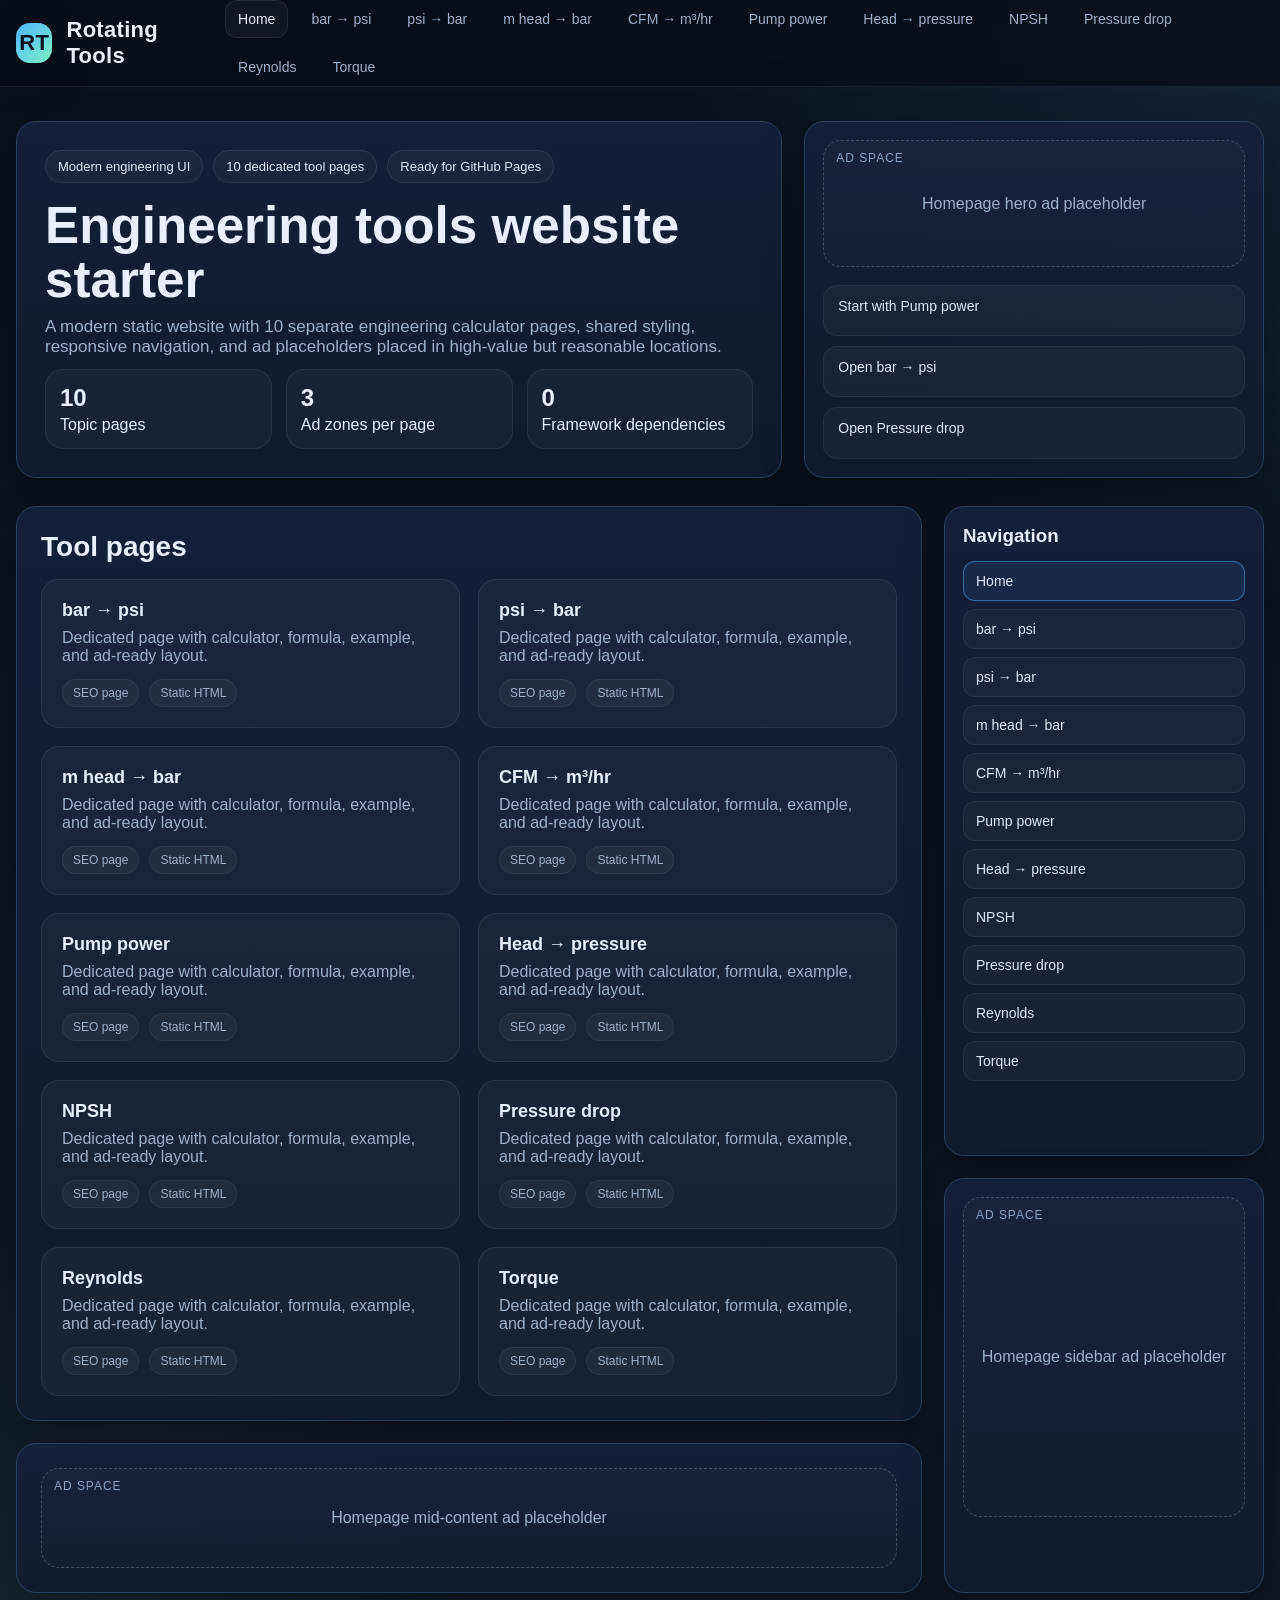
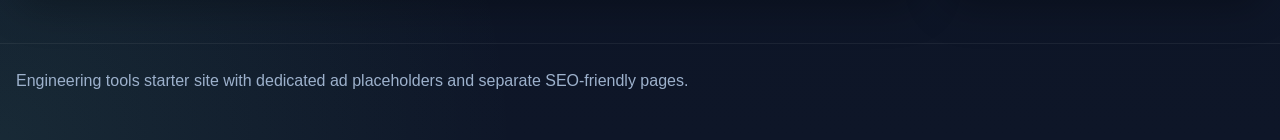
==== index.html @ d2c99e3f "Add files via upload" ====
<!DOCTYPE html>
<html lang="en">
<head>
  <meta charset="UTF-8" />
  <meta name="viewport" content="width=device-width, initial-scale=1.0" />
  <title>Home | Rotating Tools</title>
  <meta name="description" content="Engineering tools website starter with 10 separate engineering calculator pages." />
  <link rel="stylesheet" href="styles.css" />
</head>
<body>
  <header class="topbar">
    <div class="container topbar-inner">
      <a href="index.html" class="brand">
        <span class="brand-badge">RT</span>
        <span>Rotating Tools</span>
      </a>
      <button class="nav-toggle" onclick="toggleNav()">Menu</button>
      <nav class="nav-links">
        <a data-nav-link href="index.html">Home</a>
<a data-nav-link href="bar-to-psi.html">bar → psi</a>
<a data-nav-link href="psi-to-bar.html">psi → bar</a>
<a data-nav-link href="m-head-to-bar.html">m head → bar</a>
<a data-nav-link href="cfm-to-m3hr.html">CFM → m³/hr</a>
<a data-nav-link href="pump-power.html">Pump power</a>
<a data-nav-link href="pump-head-to-pressure.html">Head → pressure</a>
<a data-nav-link href="npsh.html">NPSH</a>
<a data-nav-link href="pressure-drop.html">Pressure drop</a>
<a data-nav-link href="reynolds-number.html">Reynolds</a>
<a data-nav-link href="torque.html">Torque</a>
      </nav>
    </div>
  </header>
  
<section class="hero">
  <div class="container hero-grid">
    <div class="card hero-main">
      <div class="badges">
        <span class="badge">Modern engineering UI</span>
        <span class="badge">10 dedicated tool pages</span>
        <span class="badge">Ready for GitHub Pages</span>
      </div>
      <h1>Engineering tools website starter</h1>
      <p>
        A modern static website with 10 separate engineering calculator pages, shared styling,
        responsive navigation, and ad placeholders placed in high-value but reasonable locations.
      </p>
      <div class="kpis">
        <div class="kpi"><strong>10</strong><span>Topic pages</span></div>
        <div class="kpi"><strong>3</strong><span>Ad zones per page</span></div>
        <div class="kpi"><strong>0</strong><span>Framework dependencies</span></div>
      </div>
    </div>
    <aside class="card hero-side">
      <div class="ad-slot">Homepage hero ad placeholder</div>
      <div class="side-list">
        <a href="pump-power.html">Start with Pump power</a>
        <a href="bar-to-psi.html">Open bar → psi</a>
        <a href="pressure-drop.html">Open Pressure drop</a>
      </div>
    </aside>
  </div>
</section>

<section class="page">
  <div class="container page-grid">
    <main class="content">
      <section class="card section">
        <h2>Tool pages</h2>
        <div class="home-grid">
          
          <a class="tool-card" href="bar-to-psi.html">
            <h3>bar → psi</h3>
            <p>Dedicated page with calculator, formula, example, and ad-ready layout.</p>
            <div class="meta"><span>SEO page</span><span>Static HTML</span></div>
          </a>
          <a class="tool-card" href="psi-to-bar.html">
            <h3>psi → bar</h3>
            <p>Dedicated page with calculator, formula, example, and ad-ready layout.</p>
            <div class="meta"><span>SEO page</span><span>Static HTML</span></div>
          </a>
          <a class="tool-card" href="m-head-to-bar.html">
            <h3>m head → bar</h3>
            <p>Dedicated page with calculator, formula, example, and ad-ready layout.</p>
            <div class="meta"><span>SEO page</span><span>Static HTML</span></div>
          </a>
          <a class="tool-card" href="cfm-to-m3hr.html">
            <h3>CFM → m³/hr</h3>
            <p>Dedicated page with calculator, formula, example, and ad-ready layout.</p>
            <div class="meta"><span>SEO page</span><span>Static HTML</span></div>
          </a>
          <a class="tool-card" href="pump-power.html">
            <h3>Pump power</h3>
            <p>Dedicated page with calculator, formula, example, and ad-ready layout.</p>
            <div class="meta"><span>SEO page</span><span>Static HTML</span></div>
          </a>
          <a class="tool-card" href="pump-head-to-pressure.html">
            <h3>Head → pressure</h3>
            <p>Dedicated page with calculator, formula, example, and ad-ready layout.</p>
            <div class="meta"><span>SEO page</span><span>Static HTML</span></div>
          </a>
          <a class="tool-card" href="npsh.html">
            <h3>NPSH</h3>
            <p>Dedicated page with calculator, formula, example, and ad-ready layout.</p>
            <div class="meta"><span>SEO page</span><span>Static HTML</span></div>
          </a>
          <a class="tool-card" href="pressure-drop.html">
            <h3>Pressure drop</h3>
            <p>Dedicated page with calculator, formula, example, and ad-ready layout.</p>
            <div class="meta"><span>SEO page</span><span>Static HTML</span></div>
          </a>
          <a class="tool-card" href="reynolds-number.html">
            <h3>Reynolds</h3>
            <p>Dedicated page with calculator, formula, example, and ad-ready layout.</p>
            <div class="meta"><span>SEO page</span><span>Static HTML</span></div>
          </a>
          <a class="tool-card" href="torque.html">
            <h3>Torque</h3>
            <p>Dedicated page with calculator, formula, example, and ad-ready layout.</p>
            <div class="meta"><span>SEO page</span><span>Static HTML</span></div>
          </a>
        </div>
      </section>
      <section class="card section">
        <div class="ad-slot">Homepage mid-content ad placeholder</div>
      </section>
    </main>
    <aside class="sidebar">
      <section class="card tool-menu">
        <h3>Navigation</h3>
        <div class="menu-list">
          <a class="active" data-nav-link href="index.html">Home</a>
<a class="" data-nav-link href="bar-to-psi.html">bar → psi</a>
<a class="" data-nav-link href="psi-to-bar.html">psi → bar</a>
<a class="" data-nav-link href="m-head-to-bar.html">m head → bar</a>
<a class="" data-nav-link href="cfm-to-m3hr.html">CFM → m³/hr</a>
<a class="" data-nav-link href="pump-power.html">Pump power</a>
<a class="" data-nav-link href="pump-head-to-pressure.html">Head → pressure</a>
<a class="" data-nav-link href="npsh.html">NPSH</a>
<a class="" data-nav-link href="pressure-drop.html">Pressure drop</a>
<a class="" data-nav-link href="reynolds-number.html">Reynolds</a>
<a class="" data-nav-link href="torque.html">Torque</a>
        </div>
      </section>
      <section class="card section" style="padding:18px">
        <div class="ad-slot tall">Homepage sidebar ad placeholder</div>
      </section>
    </aside>
  </div>
</section>

  <footer class="foot">
    <div class="container">
      Engineering tools starter site with dedicated ad placeholders and separate SEO-friendly pages.
    </div>
  </footer>
  <script src="app.js"></script>
</body>
</html>
---- styles.css ----
:root{
  --bg:#0b1220;
  --bg-soft:#121c30;
  --panel:#13203a;
  --panel-2:#172743;
  --line:#27405f;
  --text:#e8f0ff;
  --muted:#9db1cc;
  --accent:#4db6ff;
  --accent-2:#7ef0c4;
  --danger:#ff8f8f;
  --warning:#ffd479;
  --shadow:0 14px 40px rgba(0,0,0,.28);
  --radius:20px;
}
*{box-sizing:border-box}
html{scroll-behavior:smooth}
body{
  margin:0;
  font-family:Inter,Segoe UI,Arial,sans-serif;
  background:
    radial-gradient(circle at top right, rgba(77,182,255,.12), transparent 28%),
    radial-gradient(circle at bottom left, rgba(126,240,196,.09), transparent 24%),
    linear-gradient(180deg,#09111d 0%, #0e1628 100%);
  color:var(--text);
}
a{color:inherit;text-decoration:none}
.container{width:min(1320px,calc(100% - 32px));margin:0 auto}
.topbar{
  position:sticky;top:0;z-index:30;
  backdrop-filter: blur(10px);
  background:rgba(8,14,25,.82);
  border-bottom:1px solid rgba(255,255,255,.06)
}
.topbar-inner{
  display:flex;align-items:center;justify-content:space-between;gap:16px;
  min-height:76px
}
.brand{
  display:flex;align-items:center;gap:14px;font-weight:800;font-size:22px;letter-spacing:.3px
}
.brand-badge{
  width:40px;height:40px;border-radius:14px;
  display:grid;place-items:center;
  background:linear-gradient(135deg,var(--accent),var(--accent-2));
  color:#08111f;font-weight:900;box-shadow:var(--shadow)
}
.nav-toggle{
  display:none;border:1px solid var(--line);background:var(--panel);color:var(--text);
  border-radius:12px;padding:10px 12px;font-weight:700
}
.nav-links{display:flex;flex-wrap:wrap;gap:10px}
.nav-links a{
  padding:10px 12px;border-radius:12px;color:var(--muted);font-size:14px;
  border:1px solid transparent
}
.nav-links a:hover,.nav-links a.active{
  color:var(--text);background:rgba(255,255,255,.04);border-color:rgba(255,255,255,.08)
}

.hero{padding:34px 0 18px}
.hero-grid{display:grid;grid-template-columns:1.25fr .75fr;gap:22px}
.card{
  background:linear-gradient(180deg,rgba(19,32,58,.95),rgba(16,27,48,.92));
  border:1px solid var(--line);border-radius:var(--radius);box-shadow:var(--shadow)
}
.hero-main{padding:28px}
.hero-main h1{margin:0 0 10px;font-size:clamp(32px,4vw,54px);line-height:1.05}
.hero-main p{margin:0 0 12px;color:var(--muted);font-size:17px;max-width:800px}
.badges{display:flex;flex-wrap:wrap;gap:10px;margin-bottom:16px}
.badge{
  display:inline-flex;align-items:center;gap:8px;
  padding:8px 12px;border-radius:999px;border:1px solid rgba(255,255,255,.08);
  background:rgba(255,255,255,.03);color:#dfe8f8;font-size:13px
}
.ad-slot{
  position:relative;display:grid;place-items:center;text-align:center;
  min-height:100px;border:1px dashed rgba(255,255,255,.2);border-radius:18px;
  background:linear-gradient(180deg,rgba(255,255,255,.02),rgba(255,255,255,.01));
  color:var(--muted)
}
.ad-slot::before{
  content:"Ad space";
  position:absolute;top:10px;left:12px;font-size:12px;letter-spacing:.08em;text-transform:uppercase;color:#89a3c3
}
.ad-slot.tall{min-height:320px}
.hero-side{padding:18px;display:grid;gap:18px}
.side-list{display:grid;gap:10px}
.side-list a{
  padding:12px 14px;border-radius:14px;background:rgba(255,255,255,.03);border:1px solid rgba(255,255,255,.06);
  color:#dfe8f8;font-size:14px
}
.side-list a:hover{border-color:#41658d;background:rgba(77,182,255,.08)}

.page{padding:10px 0 50px}
.page-grid{display:grid;grid-template-columns:minmax(0,1fr) 320px;gap:22px}
.content{display:grid;gap:22px}
.section{padding:24px}
.section h2{margin:0 0 16px;font-size:28px}
.section h3{margin:0 0 12px;font-size:18px}
.section p,.section li{color:var(--muted)}
.grid-2{display:grid;grid-template-columns:repeat(2,minmax(0,1fr));gap:16px}
.field label{
  display:block;margin:0 0 7px;font-size:14px;color:#dfe8f8
}
.field input,.field select{
  width:100%;padding:14px 15px;border-radius:14px;font-size:15px;
  border:1px solid #305177;background:#0d172a;color:var(--text);outline:none
}
.field input:focus,.field select:focus{border-color:var(--accent);box-shadow:0 0 0 4px rgba(77,182,255,.12)}
.actions{display:flex;flex-wrap:wrap;gap:10px;margin-top:6px}
.btn{
  border:none;border-radius:14px;padding:13px 16px;font-weight:800;font-size:15px;cursor:pointer
}
.btn-primary{background:linear-gradient(135deg,var(--accent),#7ad0ff);color:#08111f}
.btn-secondary{background:#182640;color:var(--text);border:1px solid #355273}
.btn:hover{transform:translateY(-1px)}
.result-grid{display:grid;grid-template-columns:repeat(3,minmax(0,1fr));gap:14px}
.metric{
  background:rgba(255,255,255,.03);border:1px solid rgba(255,255,255,.08);
  padding:16px;border-radius:18px
}
.metric .k{font-size:12px;color:var(--muted);margin-bottom:6px;text-transform:uppercase;letter-spacing:.06em}
.metric .v{font-size:26px;font-weight:800}
.notice{
  margin-top:10px;min-height:22px;color:var(--danger);font-size:14px
}
.formula{
  background:#0d172a;border:1px solid rgba(255,255,255,.08);padding:18px;border-radius:18px;
  font-family:ui-monospace,SFMono-Regular,Consolas,monospace;color:#d9f1ff;overflow:auto
}
.foot{
  padding:28px 0 50px;border-top:1px solid rgba(255,255,255,.06);color:var(--muted)
}
.sidebar{display:grid;gap:22px}
.tool-menu{padding:18px}
.tool-menu h3{margin:0 0 14px}
.tool-menu .menu-list{display:grid;gap:8px}
.tool-menu .menu-list a{
  padding:11px 12px;border-radius:12px;background:rgba(255,255,255,.03);
  border:1px solid rgba(255,255,255,.06);font-size:14px;color:#dfe8f8
}
.tool-menu .menu-list a.active{border-color:rgba(77,182,255,.5);background:rgba(77,182,255,.08)}
.kpis{display:grid;grid-template-columns:repeat(3,minmax(0,1fr));gap:14px;margin-top:10px}
.kpi{padding:14px;border-radius:18px;background:rgba(255,255,255,.03);border:1px solid rgba(255,255,255,.07)}
.kpi strong{display:block;font-size:24px;margin-bottom:4px}
.home-grid{display:grid;grid-template-columns:repeat(2,minmax(0,1fr));gap:18px}
.tool-card{
  padding:20px;border-radius:18px;background:rgba(255,255,255,.03);border:1px solid rgba(255,255,255,.08)
}
.tool-card h3{margin:0 0 8px}
.tool-card p{margin:0 0 14px}
.meta{display:flex;gap:10px;flex-wrap:wrap}
.meta span{font-size:12px;padding:6px 10px;border-radius:999px;background:rgba(255,255,255,.04);border:1px solid rgba(255,255,255,.06);color:var(--muted)}

@media (max-width: 1100px){
  .hero-grid,.page-grid{grid-template-columns:1fr}
  .sidebar{order:-1}
}
@media (max-width: 820px){
  .nav-toggle{display:block}
  .nav-links{display:none;position:absolute;left:16px;right:16px;top:72px;flex-direction:column;background:#0b1323;padding:12px;border-radius:18px;border:1px solid var(--line)}
  .nav-links.show{display:flex}
  .grid-2,.result-grid,.home-grid,.kpis{grid-template-columns:1fr}
  .hero-main{padding:22px}
}
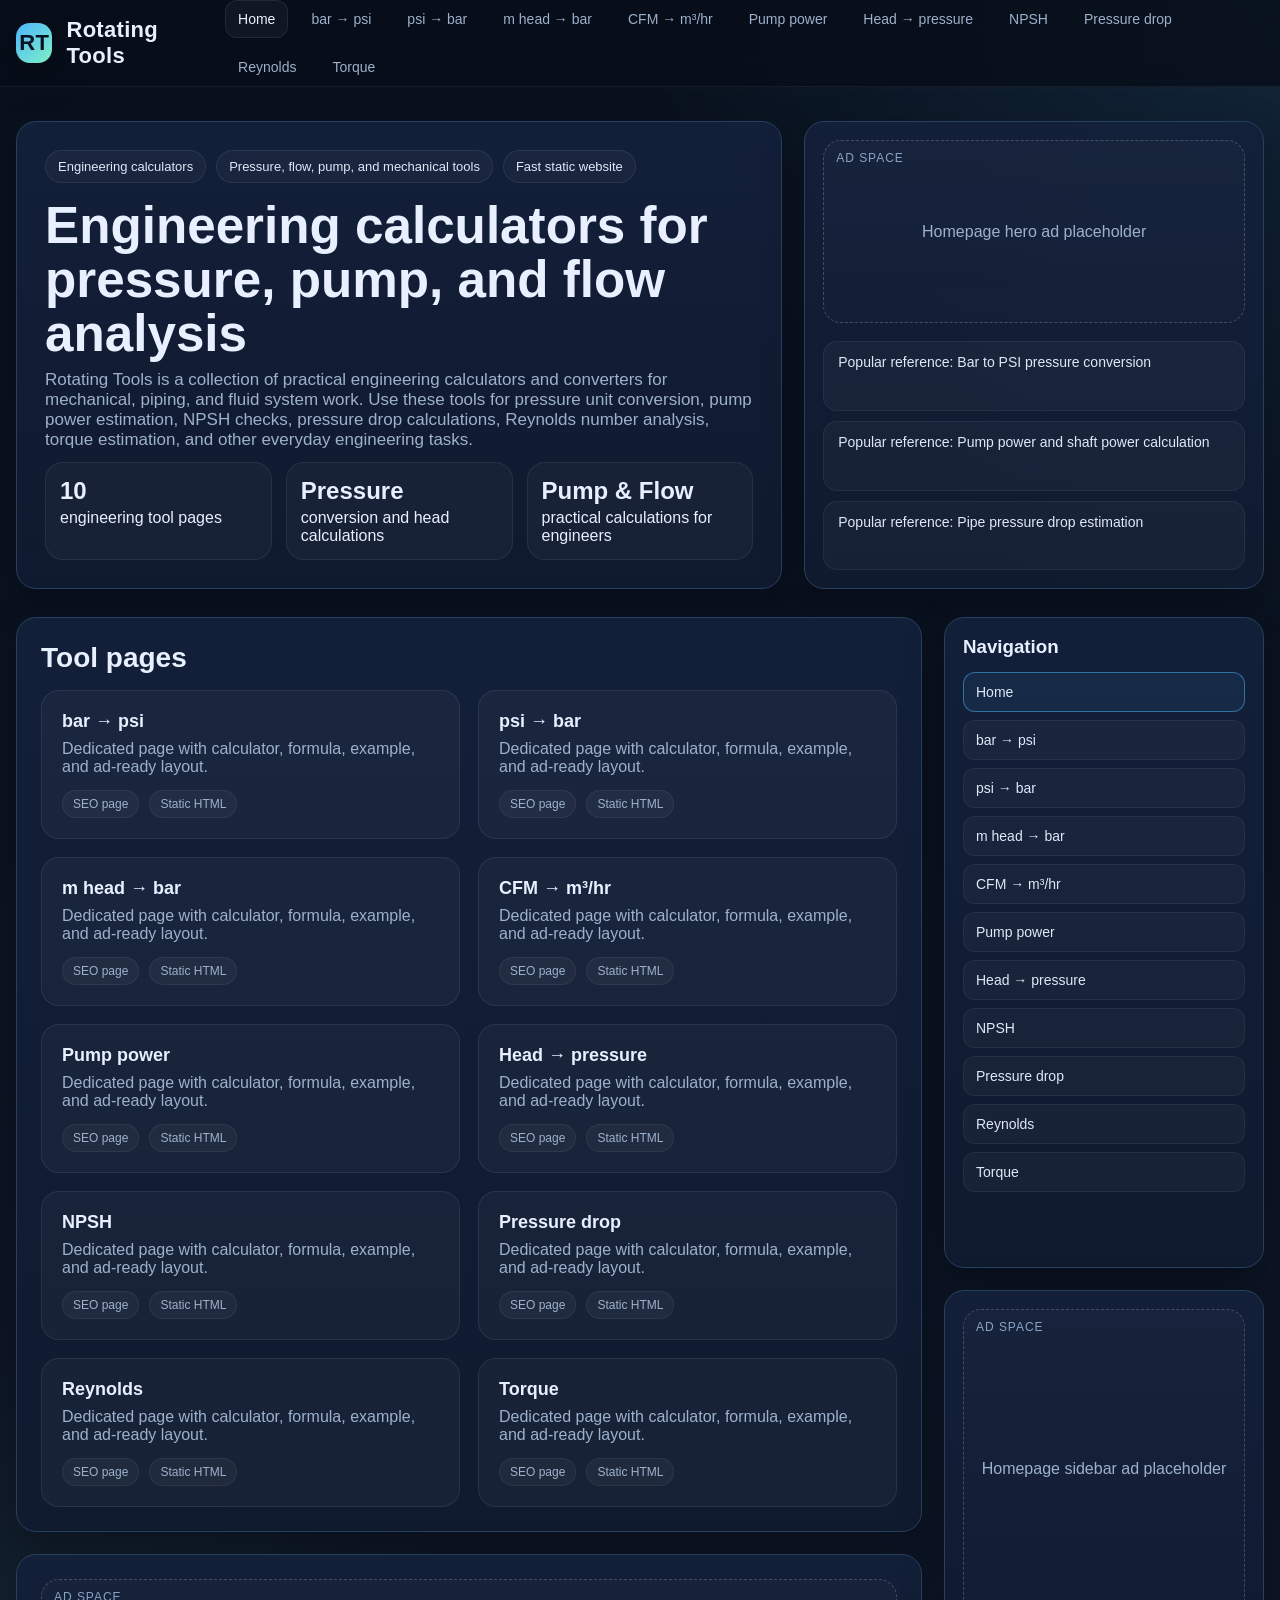
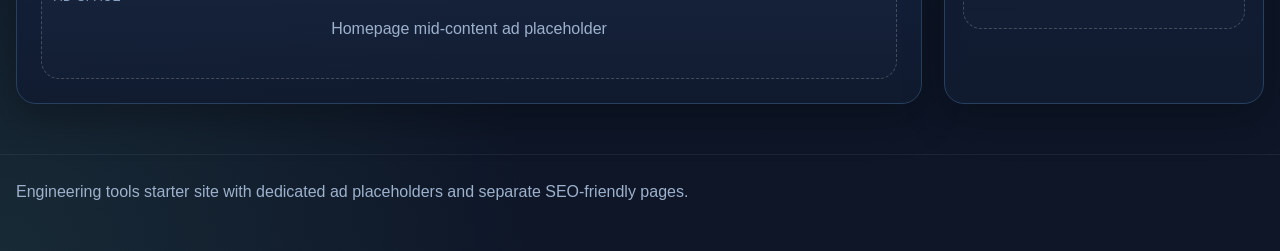
==== commit 162d9245: "Update index.html" ====
--- a/index.html
+++ b/index.html
@@ -3,8 +3,9 @@
 <head>
   <meta charset="UTF-8" />
   <meta name="viewport" content="width=device-width, initial-scale=1.0" />
-  <title>Home | Rotating Tools</title>
-  <meta name="description" content="Engineering tools website starter with 10 separate engineering calculator pages." />
+  <title>Home | Engineering Calculator</title>
+  <meta name="description" content="Free engineering calculators for pressure conversion, pump power, NPSH, pressure drop, Reynolds number, torque, and flow calculations." />
+  <meta name="robots" content="index, follow">
   <link rel="stylesheet" href="styles.css" />
 </head>
 <body>
@@ -17,16 +18,16 @@
       <button class="nav-toggle" onclick="toggleNav()">Menu</button>
       <nav class="nav-links">
         <a data-nav-link href="index.html">Home</a>
-<a data-nav-link href="bar-to-psi.html">bar → psi</a>
-<a data-nav-link href="psi-to-bar.html">psi → bar</a>
-<a data-nav-link href="m-head-to-bar.html">m head → bar</a>
-<a data-nav-link href="cfm-to-m3hr.html">CFM → m³/hr</a>
-<a data-nav-link href="pump-power.html">Pump power</a>
-<a data-nav-link href="pump-head-to-pressure.html">Head → pressure</a>
-<a data-nav-link href="npsh.html">NPSH</a>
-<a data-nav-link href="pressure-drop.html">Pressure drop</a>
-<a data-nav-link href="reynolds-number.html">Reynolds</a>
-<a data-nav-link href="torque.html">Torque</a>
+        <a data-nav-link href="bar-to-psi.html">bar → psi</a>
+        <a data-nav-link href="psi-to-bar.html">psi → bar</a>
+        <a data-nav-link href="m-head-to-bar.html">m head → bar</a>
+        <a data-nav-link href="cfm-to-m3hr.html">CFM → m³/hr</a>
+        <a data-nav-link href="pump-power.html">Pump power</a>
+        <a data-nav-link href="pump-head-to-pressure.html">Head → pressure</a>
+        <a data-nav-link href="npsh.html">NPSH</a>
+        <a data-nav-link href="pressure-drop.html">Pressure drop</a>
+        <a data-nav-link href="reynolds-number.html">Reynolds</a>
+        <a data-nav-link href="torque.html">Torque</a>
       </nav>
     </div>
   </header>
@@ -35,27 +36,43 @@
   <div class="container hero-grid">
     <div class="card hero-main">
       <div class="badges">
-        <span class="badge">Modern engineering UI</span>
-        <span class="badge">10 dedicated tool pages</span>
-        <span class="badge">Ready for GitHub Pages</span>
+        <span class="badge">Engineering calculators</span>
+        <span class="badge">Pressure, flow, pump, and mechanical tools</span>
+        <span class="badge">Fast static website</span>
       </div>
-      <h1>Engineering tools website starter</h1>
+
+      <h1>Engineering calculators for pressure, pump, and flow analysis</h1>
+
       <p>
-        A modern static website with 10 separate engineering calculator pages, shared styling,
-        responsive navigation, and ad placeholders placed in high-value but reasonable locations.
+        Rotating Tools is a collection of practical engineering calculators and converters
+        for mechanical, piping, and fluid system work. Use these tools for pressure unit conversion,
+        pump power estimation, NPSH checks, pressure drop calculations, Reynolds number analysis,
+        torque estimation, and other everyday engineering tasks.
       </p>
+
       <div class="kpis">
-        <div class="kpi"><strong>10</strong><span>Topic pages</span></div>
-        <div class="kpi"><strong>3</strong><span>Ad zones per page</span></div>
-        <div class="kpi"><strong>0</strong><span>Framework dependencies</span></div>
+        <div class="kpi">
+          <strong>10</strong>
+          <span>engineering tool pages</span>
+        </div>
+        <div class="kpi">
+          <strong>Pressure</strong>
+          <span>conversion and head calculations</span>
+        </div>
+        <div class="kpi">
+          <strong>Pump & Flow</strong>
+          <span>practical calculations for engineers</span>
+        </div>
       </div>
     </div>
+
     <aside class="card hero-side">
       <div class="ad-slot">Homepage hero ad placeholder</div>
+
       <div class="side-list">
-        <a href="pump-power.html">Start with Pump power</a>
-        <a href="bar-to-psi.html">Open bar → psi</a>
-        <a href="pressure-drop.html">Open Pressure drop</a>
+        <a href="bar-to-psi.html">Popular reference: Bar to PSI pressure conversion</a>
+        <a href="pump-power.html">Popular reference: Pump power and shaft power calculation</a>
+        <a href="pressure-drop.html">Popular reference: Pipe pressure drop estimation</a>
       </div>
     </aside>
   </div>
@@ -129,16 +146,16 @@
         <h3>Navigation</h3>
         <div class="menu-list">
           <a class="active" data-nav-link href="index.html">Home</a>
-<a class="" data-nav-link href="bar-to-psi.html">bar → psi</a>
-<a class="" data-nav-link href="psi-to-bar.html">psi → bar</a>
-<a class="" data-nav-link href="m-head-to-bar.html">m head → bar</a>
-<a class="" data-nav-link href="cfm-to-m3hr.html">CFM → m³/hr</a>
-<a class="" data-nav-link href="pump-power.html">Pump power</a>
-<a class="" data-nav-link href="pump-head-to-pressure.html">Head → pressure</a>
-<a class="" data-nav-link href="npsh.html">NPSH</a>
-<a class="" data-nav-link href="pressure-drop.html">Pressure drop</a>
-<a class="" data-nav-link href="reynolds-number.html">Reynolds</a>
-<a class="" data-nav-link href="torque.html">Torque</a>
+          <a class="" data-nav-link href="bar-to-psi.html">bar → psi</a>
+          <a class="" data-nav-link href="psi-to-bar.html">psi → bar</a>
+          <a class="" data-nav-link href="m-head-to-bar.html">m head → bar</a>
+          <a class="" data-nav-link href="cfm-to-m3hr.html">CFM → m³/hr</a>
+          <a class="" data-nav-link href="pump-power.html">Pump power</a>
+          <a class="" data-nav-link href="pump-head-to-pressure.html">Head → pressure</a>
+          <a class="" data-nav-link href="npsh.html">NPSH</a>
+          <a class="" data-nav-link href="pressure-drop.html">Pressure drop</a>
+          <a class="" data-nav-link href="reynolds-number.html">Reynolds</a>
+          <a class="" data-nav-link href="torque.html">Torque</a>
         </div>
       </section>
       <section class="card section" style="padding:18px">
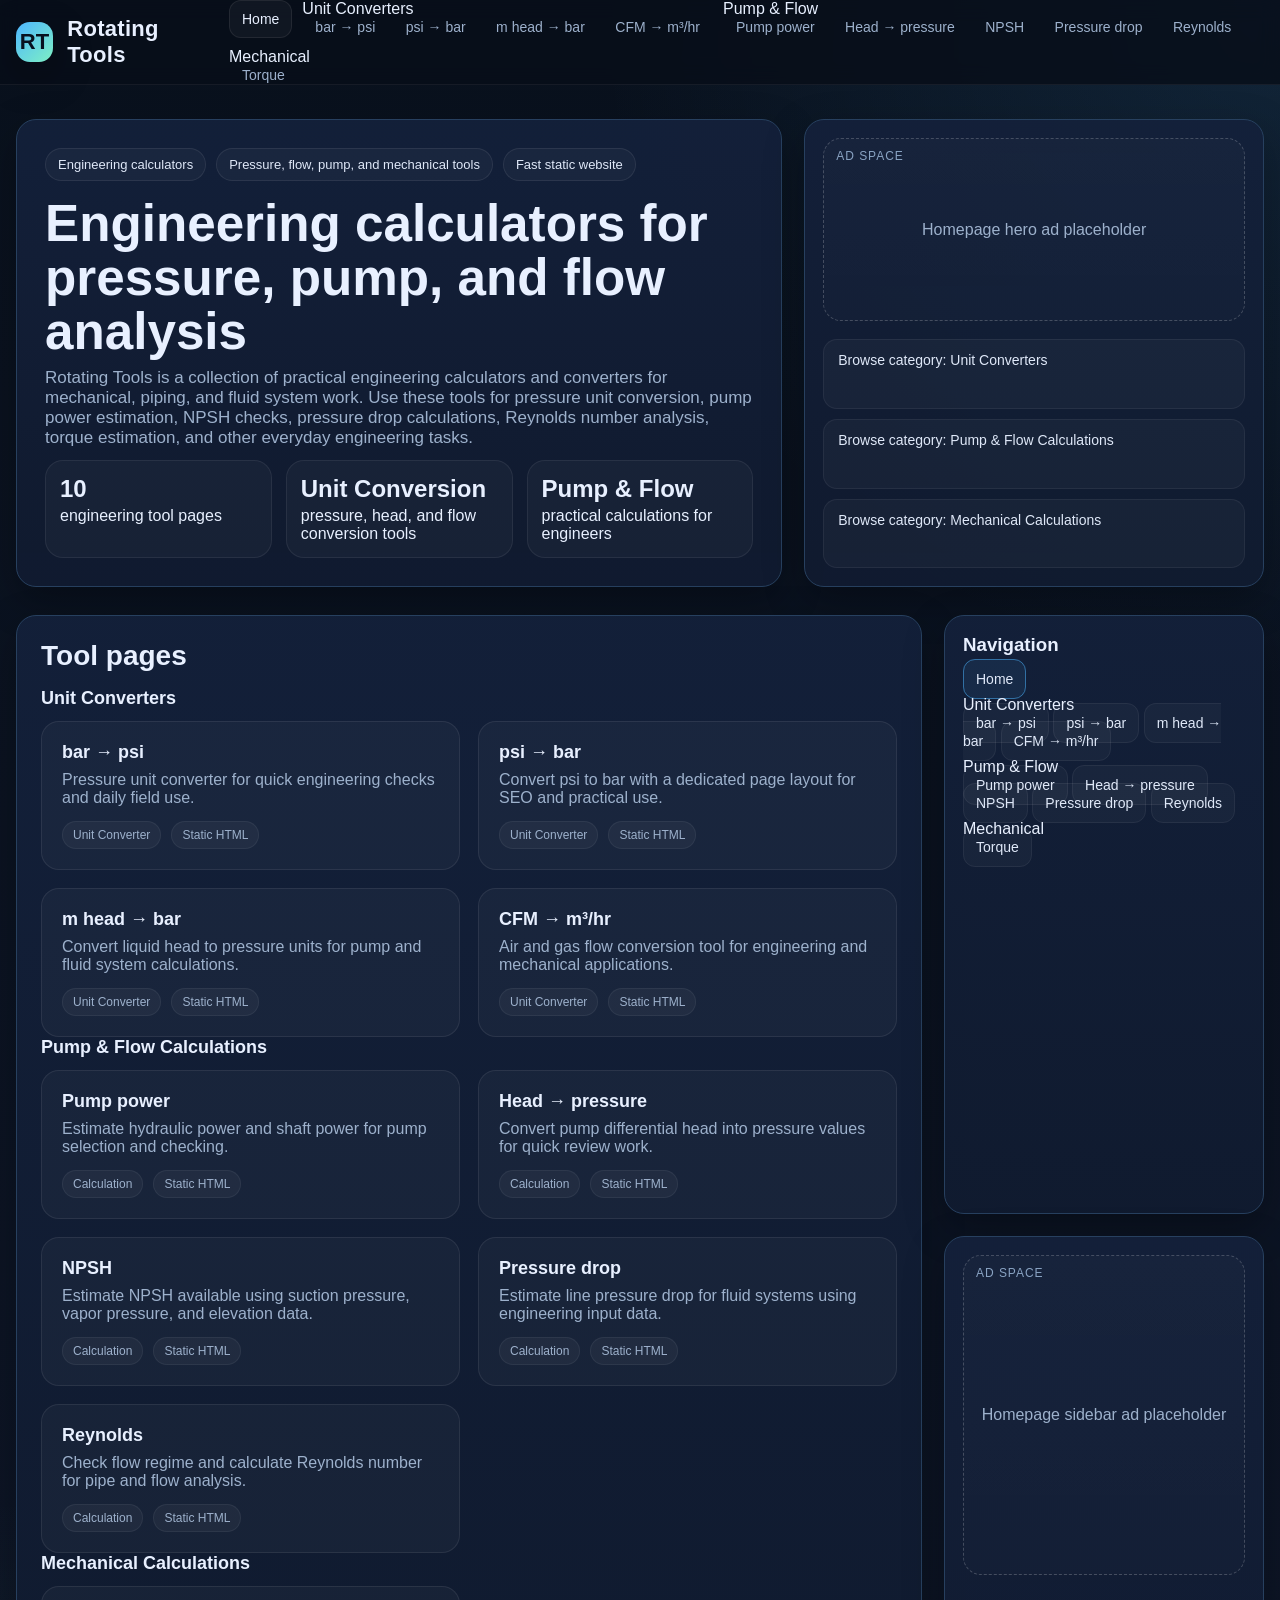
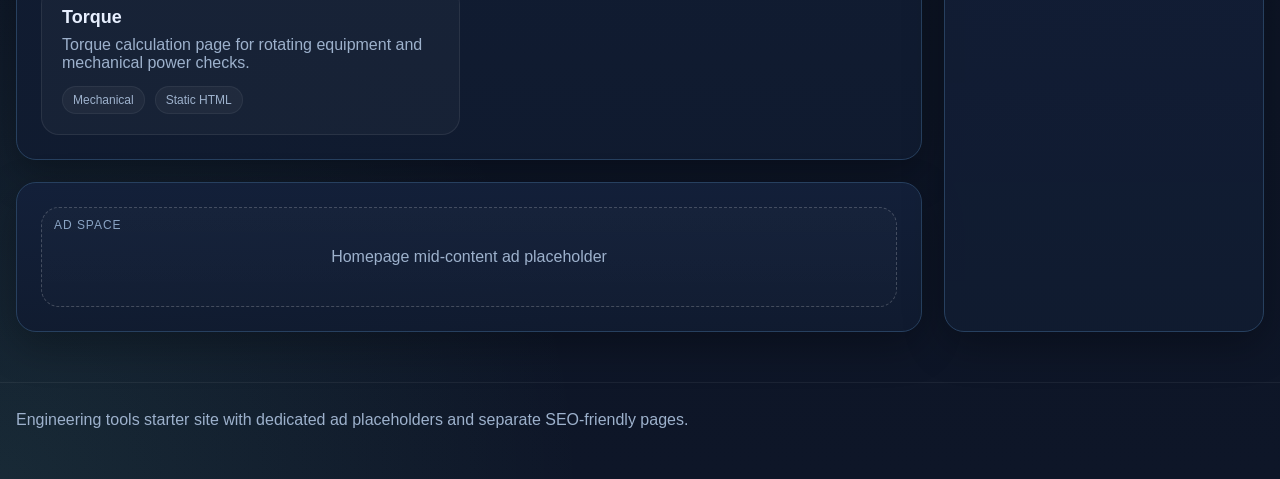
==== commit 24f17f20: "Update index.html" ====
--- a/index.html
+++ b/index.html
@@ -15,161 +15,222 @@
         <span class="brand-badge">RT</span>
         <span>Rotating Tools</span>
       </a>
+
       <button class="nav-toggle" onclick="toggleNav()">Menu</button>
+
       <nav class="nav-links">
         <a data-nav-link href="index.html">Home</a>
-        <a data-nav-link href="bar-to-psi.html">bar → psi</a>
-        <a data-nav-link href="psi-to-bar.html">psi → bar</a>
-        <a data-nav-link href="m-head-to-bar.html">m head → bar</a>
-        <a data-nav-link href="cfm-to-m3hr.html">CFM → m³/hr</a>
-        <a data-nav-link href="pump-power.html">Pump power</a>
-        <a data-nav-link href="pump-head-to-pressure.html">Head → pressure</a>
-        <a data-nav-link href="npsh.html">NPSH</a>
-        <a data-nav-link href="pressure-drop.html">Pressure drop</a>
-        <a data-nav-link href="reynolds-number.html">Reynolds</a>
-        <a data-nav-link href="torque.html">Torque</a>
+
+        <div class="nav-group">
+          <span class="nav-group-title">Unit Converters</span>
+          <div class="nav-sub-links">
+            <a data-nav-link href="bar-to-psi.html">bar → psi</a>
+            <a data-nav-link href="psi-to-bar.html">psi → bar</a>
+            <a data-nav-link href="m-head-to-bar.html">m head → bar</a>
+            <a data-nav-link href="cfm-to-m3hr.html">CFM → m³/hr</a>
+          </div>
+        </div>
+
+        <div class="nav-group">
+          <span class="nav-group-title">Pump & Flow</span>
+          <div class="nav-sub-links">
+            <a data-nav-link href="pump-power.html">Pump power</a>
+            <a data-nav-link href="pump-head-to-pressure.html">Head → pressure</a>
+            <a data-nav-link href="npsh.html">NPSH</a>
+            <a data-nav-link href="pressure-drop.html">Pressure drop</a>
+            <a data-nav-link href="reynolds-number.html">Reynolds</a>
+          </div>
+        </div>
+
+        <div class="nav-group">
+          <span class="nav-group-title">Mechanical</span>
+          <div class="nav-sub-links">
+            <a data-nav-link href="torque.html">Torque</a>
+          </div>
+        </div>
       </nav>
     </div>
   </header>
-  
-<section class="hero">
-  <div class="container hero-grid">
-    <div class="card hero-main">
-      <div class="badges">
-        <span class="badge">Engineering calculators</span>
-        <span class="badge">Pressure, flow, pump, and mechanical tools</span>
-        <span class="badge">Fast static website</span>
+
+  <section class="hero">
+    <div class="container hero-grid">
+      <div class="card hero-main">
+        <div class="badges">
+          <span class="badge">Engineering calculators</span>
+          <span class="badge">Pressure, flow, pump, and mechanical tools</span>
+          <span class="badge">Fast static website</span>
+        </div>
+
+        <h1>Engineering calculators for pressure, pump, and flow analysis</h1>
+
+        <p>
+          Rotating Tools is a collection of practical engineering calculators and converters
+          for mechanical, piping, and fluid system work. Use these tools for pressure unit conversion,
+          pump power estimation, NPSH checks, pressure drop calculations, Reynolds number analysis,
+          torque estimation, and other everyday engineering tasks.
+        </p>
+
+        <div class="kpis">
+          <div class="kpi">
+            <strong>10</strong>
+            <span>engineering tool pages</span>
+          </div>
+          <div class="kpi">
+            <strong>Unit Conversion</strong>
+            <span>pressure, head, and flow conversion tools</span>
+          </div>
+          <div class="kpi">
+            <strong>Pump & Flow</strong>
+            <span>practical calculations for engineers</span>
+          </div>
+        </div>
       </div>
 
-      <h1>Engineering calculators for pressure, pump, and flow analysis</h1>
-
-      <p>
-        Rotating Tools is a collection of practical engineering calculators and converters
-        for mechanical, piping, and fluid system work. Use these tools for pressure unit conversion,
-        pump power estimation, NPSH checks, pressure drop calculations, Reynolds number analysis,
-        torque estimation, and other everyday engineering tasks.
-      </p>
-
-      <div class="kpis">
-        <div class="kpi">
-          <strong>10</strong>
-          <span>engineering tool pages</span>
-        </div>
-        <div class="kpi">
-          <strong>Pressure</strong>
-          <span>conversion and head calculations</span>
-        </div>
-        <div class="kpi">
-          <strong>Pump & Flow</strong>
-          <span>practical calculations for engineers</span>
-        </div>
-      </div>
-    </div>
-
-    <aside class="card hero-side">
-      <div class="ad-slot">Homepage hero ad placeholder</div>
-
-      <div class="side-list">
-        <a href="bar-to-psi.html">Popular reference: Bar to PSI pressure conversion</a>
-        <a href="pump-power.html">Popular reference: Pump power and shaft power calculation</a>
-        <a href="pressure-drop.html">Popular reference: Pipe pressure drop estimation</a>
-      </div>
-    </aside>
-  </div>
-</section>
-
-<section class="page">
-  <div class="container page-grid">
-    <main class="content">
-      <section class="card section">
-        <h2>Tool pages</h2>
-        <div class="home-grid">
-          
-          <a class="tool-card" href="bar-to-psi.html">
-            <h3>bar → psi</h3>
-            <p>Dedicated page with calculator, formula, example, and ad-ready layout.</p>
-            <div class="meta"><span>SEO page</span><span>Static HTML</span></div>
-          </a>
-          <a class="tool-card" href="psi-to-bar.html">
-            <h3>psi → bar</h3>
-            <p>Dedicated page with calculator, formula, example, and ad-ready layout.</p>
-            <div class="meta"><span>SEO page</span><span>Static HTML</span></div>
-          </a>
-          <a class="tool-card" href="m-head-to-bar.html">
-            <h3>m head → bar</h3>
-            <p>Dedicated page with calculator, formula, example, and ad-ready layout.</p>
-            <div class="meta"><span>SEO page</span><span>Static HTML</span></div>
-          </a>
-          <a class="tool-card" href="cfm-to-m3hr.html">
-            <h3>CFM → m³/hr</h3>
-            <p>Dedicated page with calculator, formula, example, and ad-ready layout.</p>
-            <div class="meta"><span>SEO page</span><span>Static HTML</span></div>
-          </a>
-          <a class="tool-card" href="pump-power.html">
-            <h3>Pump power</h3>
-            <p>Dedicated page with calculator, formula, example, and ad-ready layout.</p>
-            <div class="meta"><span>SEO page</span><span>Static HTML</span></div>
-          </a>
-          <a class="tool-card" href="pump-head-to-pressure.html">
-            <h3>Head → pressure</h3>
-            <p>Dedicated page with calculator, formula, example, and ad-ready layout.</p>
-            <div class="meta"><span>SEO page</span><span>Static HTML</span></div>
-          </a>
-          <a class="tool-card" href="npsh.html">
-            <h3>NPSH</h3>
-            <p>Dedicated page with calculator, formula, example, and ad-ready layout.</p>
-            <div class="meta"><span>SEO page</span><span>Static HTML</span></div>
-          </a>
-          <a class="tool-card" href="pressure-drop.html">
-            <h3>Pressure drop</h3>
-            <p>Dedicated page with calculator, formula, example, and ad-ready layout.</p>
-            <div class="meta"><span>SEO page</span><span>Static HTML</span></div>
-          </a>
-          <a class="tool-card" href="reynolds-number.html">
-            <h3>Reynolds</h3>
-            <p>Dedicated page with calculator, formula, example, and ad-ready layout.</p>
-            <div class="meta"><span>SEO page</span><span>Static HTML</span></div>
-          </a>
-          <a class="tool-card" href="torque.html">
-            <h3>Torque</h3>
-            <p>Dedicated page with calculator, formula, example, and ad-ready layout.</p>
-            <div class="meta"><span>SEO page</span><span>Static HTML</span></div>
-          </a>
-        </div>
-      </section>
-      <section class="card section">
-        <div class="ad-slot">Homepage mid-content ad placeholder</div>
-      </section>
-    </main>
-    <aside class="sidebar">
-      <section class="card tool-menu">
-        <h3>Navigation</h3>
-        <div class="menu-list">
-          <a class="active" data-nav-link href="index.html">Home</a>
-          <a class="" data-nav-link href="bar-to-psi.html">bar → psi</a>
-          <a class="" data-nav-link href="psi-to-bar.html">psi → bar</a>
-          <a class="" data-nav-link href="m-head-to-bar.html">m head → bar</a>
-          <a class="" data-nav-link href="cfm-to-m3hr.html">CFM → m³/hr</a>
-          <a class="" data-nav-link href="pump-power.html">Pump power</a>
-          <a class="" data-nav-link href="pump-head-to-pressure.html">Head → pressure</a>
-          <a class="" data-nav-link href="npsh.html">NPSH</a>
-          <a class="" data-nav-link href="pressure-drop.html">Pressure drop</a>
-          <a class="" data-nav-link href="reynolds-number.html">Reynolds</a>
-          <a class="" data-nav-link href="torque.html">Torque</a>
-        </div>
-      </section>
-      <section class="card section" style="padding:18px">
-        <div class="ad-slot tall">Homepage sidebar ad placeholder</div>
-      </section>
-    </aside>
-  </div>
-</section>
+      <aside class="card hero-side">
+        <div class="ad-slot">Homepage hero ad placeholder</div>
+
+        <div class="side-list grouped-links">
+          <a href="#unit-converters">Browse category: Unit Converters</a>
+          <a href="#pump-flow">Browse category: Pump & Flow Calculations</a>
+          <a href="#mechanical-tools">Browse category: Mechanical Calculations</a>
+        </div>
+      </aside>
+    </div>
+  </section>
+
+  <section class="page">
+    <div class="container page-grid">
+      <main class="content">
+        <section class="card section">
+          <h2>Tool pages</h2>
+
+          <div id="unit-converters" class="tool-category-block">
+            <h3>Unit Converters</h3>
+            <div class="home-grid">
+              <a class="tool-card" href="bar-to-psi.html">
+                <h3>bar → psi</h3>
+                <p>Pressure unit converter for quick engineering checks and daily field use.</p>
+                <div class="meta"><span>Unit Converter</span><span>Static HTML</span></div>
+              </a>
+
+              <a class="tool-card" href="psi-to-bar.html">
+                <h3>psi → bar</h3>
+                <p>Convert psi to bar with a dedicated page layout for SEO and practical use.</p>
+                <div class="meta"><span>Unit Converter</span><span>Static HTML</span></div>
+              </a>
+
+              <a class="tool-card" href="m-head-to-bar.html">
+                <h3>m head → bar</h3>
+                <p>Convert liquid head to pressure units for pump and fluid system calculations.</p>
+                <div class="meta"><span>Unit Converter</span><span>Static HTML</span></div>
+              </a>
+
+              <a class="tool-card" href="cfm-to-m3hr.html">
+                <h3>CFM → m³/hr</h3>
+                <p>Air and gas flow conversion tool for engineering and mechanical applications.</p>
+                <div class="meta"><span>Unit Converter</span><span>Static HTML</span></div>
+              </a>
+            </div>
+          </div>
+
+          <div id="pump-flow" class="tool-category-block">
+            <h3>Pump & Flow Calculations</h3>
+            <div class="home-grid">
+              <a class="tool-card" href="pump-power.html">
+                <h3>Pump power</h3>
+                <p>Estimate hydraulic power and shaft power for pump selection and checking.</p>
+                <div class="meta"><span>Calculation</span><span>Static HTML</span></div>
+              </a>
+
+              <a class="tool-card" href="pump-head-to-pressure.html">
+                <h3>Head → pressure</h3>
+                <p>Convert pump differential head into pressure values for quick review work.</p>
+                <div class="meta"><span>Calculation</span><span>Static HTML</span></div>
+              </a>
+
+              <a class="tool-card" href="npsh.html">
+                <h3>NPSH</h3>
+                <p>Estimate NPSH available using suction pressure, vapor pressure, and elevation data.</p>
+                <div class="meta"><span>Calculation</span><span>Static HTML</span></div>
+              </a>
+
+              <a class="tool-card" href="pressure-drop.html">
+                <h3>Pressure drop</h3>
+                <p>Estimate line pressure drop for fluid systems using engineering input data.</p>
+                <div class="meta"><span>Calculation</span><span>Static HTML</span></div>
+              </a>
+
+              <a class="tool-card" href="reynolds-number.html">
+                <h3>Reynolds</h3>
+                <p>Check flow regime and calculate Reynolds number for pipe and flow analysis.</p>
+                <div class="meta"><span>Calculation</span><span>Static HTML</span></div>
+              </a>
+            </div>
+          </div>
+
+          <div id="mechanical-tools" class="tool-category-block">
+            <h3>Mechanical Calculations</h3>
+            <div class="home-grid">
+              <a class="tool-card" href="torque.html">
+                <h3>Torque</h3>
+                <p>Torque calculation page for rotating equipment and mechanical power checks.</p>
+                <div class="meta"><span>Mechanical</span><span>Static HTML</span></div>
+              </a>
+            </div>
+          </div>
+        </section>
+
+        <section class="card section">
+          <div class="ad-slot">Homepage mid-content ad placeholder</div>
+        </section>
+      </main>
+
+      <aside class="sidebar">
+        <section class="card tool-menu">
+          <h3>Navigation</h3>
+
+          <div class="menu-list grouped-menu">
+            <div class="menu-group">
+              <a class="active" data-nav-link href="index.html">Home</a>
+            </div>
+
+            <div class="menu-group">
+              <div class="menu-group-title">Unit Converters</div>
+              <a data-nav-link href="bar-to-psi.html">bar → psi</a>
+              <a data-nav-link href="psi-to-bar.html">psi → bar</a>
+              <a data-nav-link href="m-head-to-bar.html">m head → bar</a>
+              <a data-nav-link href="cfm-to-m3hr.html">CFM → m³/hr</a>
+            </div>
+
+            <div class="menu-group">
+              <div class="menu-group-title">Pump & Flow</div>
+              <a data-nav-link href="pump-power.html">Pump power</a>
+              <a data-nav-link href="pump-head-to-pressure.html">Head → pressure</a>
+              <a data-nav-link href="npsh.html">NPSH</a>
+              <a data-nav-link href="pressure-drop.html">Pressure drop</a>
+              <a data-nav-link href="reynolds-number.html">Reynolds</a>
+            </div>
+
+            <div class="menu-group">
+              <div class="menu-group-title">Mechanical</div>
+              <a data-nav-link href="torque.html">Torque</a>
+            </div>
+          </div>
+        </section>
+
+        <section class="card section" style="padding:18px">
+          <div class="ad-slot tall">Homepage sidebar ad placeholder</div>
+        </section>
+      </aside>
+    </div>
+  </section>
 
   <footer class="foot">
     <div class="container">
       Engineering tools starter site with dedicated ad placeholders and separate SEO-friendly pages.
     </div>
   </footer>
+
   <script src="app.js"></script>
 </body>
 </html>
